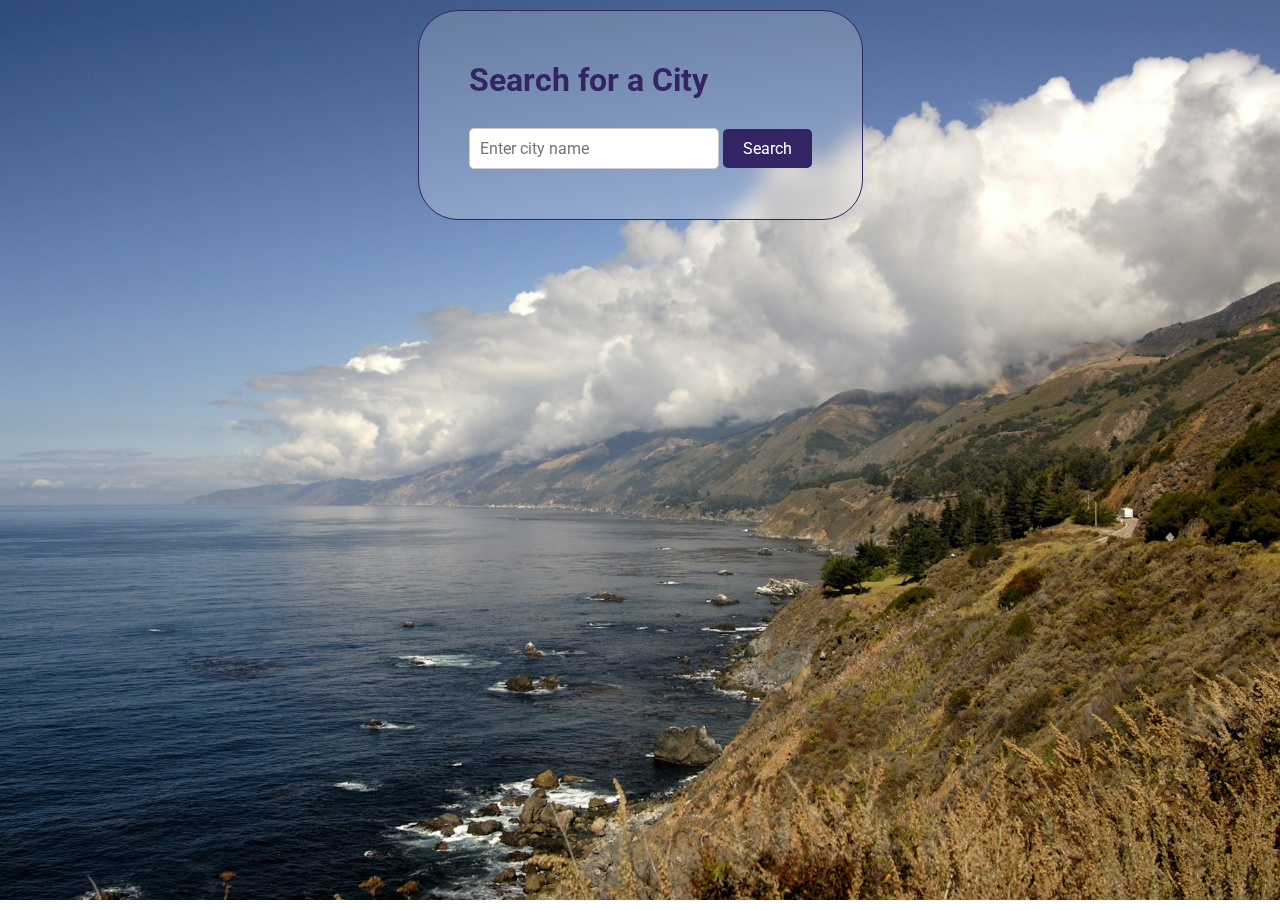
==== Weather_Forecast/search.html @ 80ade324 "weather forecast added" ====
<!DOCTYPE html>
<html lang="en">
<head>
    <meta charset="UTF-8" />
    <meta name="viewport" content="width=device-width, initial-scale=1.0" />
    <link rel="icon" href="assects/icons/icon.png" type="image/x-icon" />
    <link rel="stylesheet" href="style/style.css" />
    <title>City Search</title>
</head>
<body>
    <div class="search-container">
        <h1>Search for a City</h1>
        <form id="search-form">
            <input type="text" id="city-input" placeholder="Enter city name" required />
            <button type="submit">Search</button>
        </form>
    </div>

    <script>
        document.getElementById('search-form').addEventListener('submit', function(event) {
            event.preventDefault(); // Prevents the default form submission
            const cityName = document.getElementById('city-input').value;
            if (cityName) {
                window.location.href = `weather.html?city=${encodeURIComponent(cityName)}`;
            }
        });
    </script>
</body>
</html>
---- Weather_Forecast/style/style.css ----
@import url("https://fonts.googleapis.com/css2?family=Roboto:wght@400;500;700&display=swap");

* {
  padding: 0;
  margin: 0;
  box-sizing: border-box;
  list-style: none;
  font-family: "Roboto", sans-serif;
}

:root {
  --font-color-main: #332464;
  --white-color: #fff;
}

body {
  margin: 0;
  padding: 0;
  background-image: url("../assects/images/background.jpg");
  background-size: cover;
  background-position: center;
  background-repeat: no-repeat;
  background-attachment: fixed;
  height: 100vh;
}

.window {
  width: 500px;
  height: fit-content;
  padding-bottom: 50px;
  margin: 10px auto;
  border: 1px solid var(--font-color-main);
  border-radius: 40px;
  background: rgba(255, 255, 255, 0.2);
  backdrop-filter: blur(10px);
  -webkit-backdrop-filter: blur(10px);
  overflow: hidden;
}

nav {
  position: fixed; /* Keeps the navbar fixed in place */
  left: 50%; /* Positions the navbar horizontally at 50% */
  bottom: 5px; /* Sticks the navbar at the bottom */
  transform: translateX(
    -50%
  ); /* Centers the navbar by adjusting the horizontal alignment */
  display: flex;
  justify-content: center;
  align-items: center;
  width: 250px;
  height: 60px;
  border-radius: 40px;
  border: 2px solid var(--white-color);
  background: rgba(51, 36, 100, 0.3);
  backdrop-filter: blur(10px);
  -webkit-backdrop-filter: blur(10px);
}

nav ul {
  display: flex;
  gap: 20px;
}

nav ul li a {
  color: var(--white-color);
  font-size: 18px;
}

.active {
  background-color: var(--white-color);
  color: var(--font-color-main);
  border-radius: 100px;
  padding: 8px 15px;
}

#screen {
  width: 100%;
  height: 820px;
  margin: 0;
  display: flex;
  flex-direction: column;
  justify-content: space-between;
}

.city-name {
  color: var(--font-color-main);
  display: flex;
  justify-content: center;
  align-items: center;
  padding-top: 30px;
  gap: 5px;
}

.city-name i {
  font-size: 20px;
}

.weather-icon-css {
  display: flex;
  justify-content: center;
  align-items: center;
  width: 100%;
  height: 100px;
  margin-top: 10px;
}

.weather-icon-css img {
  width: 50%;
}

.weather-description {
  display: flex;
  flex-direction: column;
  align-items: center;
  color: var(--font-color-main);
}

.show-metric {
  padding-left: 30px;
  font-size: 90px;
  font-weight: 550;
}

.weather-details {
  font-size: 14px;
  margin: 20px 0;
  display: flex;
  flex-direction: column;
  align-items: center;
}

.details {
  margin-top: 10px;
}

.show-humidity,
.show-feels-like {
  font-size: 16px;
  margin-top: 5px;
}

.additional-weather-details {
  display: grid;
  grid-template-columns: 1fr 1fr; /* 2 columns */
  grid-gap: 10px; /* Spacing between fields */
  width: 90%;
  margin-top: 20px;
}

.weather-field {
  background-color: rgba(255, 255, 255, 0.6);
  padding: 10px;
  border-radius: 10px;
  font-size: 14px;
  text-align: center;
}

.forcasts-box {
  display: flex;
  justify-content: space-between; /* Align today and 6-day forecasts properly */
  padding: 0 10px; /* Add some padding to the left and right */
  margin: 20px 0;
  color: var(--font-color-main);
}

.forecast-box-inside {
  display: flex;
  justify-content: space-between;
  gap: 10px;
}

.today-forecast {
  width: 100px;
  height: 160px;
  border-radius: 20px;
  display: flex;
  flex-direction: column;
  justify-content: center;
  align-items: center;
  background-color: var(--white-color);
  margin-right: 15px; /* Add some spacing between today and 6-day forecast */
}

.weather-icon-today img {
  width: 40px;
}

.temp-today {
  font-weight: 500;
}

.weather-main-today {
  font-size: 13px;
}

.forecast {
  display: flex;
  flex-direction: column;
  justify-content: center;
  flex-grow: 1; /* Allow the forecast box to take available space */
  border-radius: 20px;
  background-color: var(--white-color);
  padding-left: 10px;
}

/* Style for each forecast item */
.forecast-item {
  display: flex;
  flex-direction: column;
  align-items: center;
  background-color: rgba(47, 168, 255, 0.249);
  padding: 15px; /* Increased padding for better spacing */
  border-radius: 10px;
  text-align: center;
  width: 100px; /* Consistent width for all items */
  height: 160px;
  margin: 5px 5px; /* Add margin between items for even spacing */
}

.weather-icon-forecast img {
  width: 50px; /* Slightly increased size for better visibility */
}

.day-name,
.temp-forecast,
.weather-main-forecast {
  font-weight: 500;
  color: var(--font-color-main);
}

.temp-forecast {
  margin: 5px 0; /* Consistent margin for temperature forecast */
}
.weather-main-forecast {
  font-size: 14px; /* Increased font size for better readability */
  margin-top: 5px; /* Add some space between the icon and description */
}

.search-container {
  width:fit-content;
  height: fit-content;
  padding: 50px;
  margin: 10px auto;
  border: 1px solid var(--font-color-main);
  border-radius: 40px;
  background: rgba(255, 255, 255, 0.2);
  backdrop-filter: blur(10px);
  -webkit-backdrop-filter: blur(10px);
  overflow: hidden;
}
h1 {
  margin-bottom: 20px;
  color: var(--font-color-main);
}

#city-input {
  padding: 10px;
  font-size: 16px;
  width: 250px;
  border: 1px solid #ccc;
  border-radius: 5px;
}

button {
  padding: 10px 20px;
  font-size: 16px;
  border: none;
  border-radius: 5px;
  background-color: var(--font-color-main);
  color: #fff;
  cursor: pointer;
  margin-top: 10px;
}

button:hover {
  background-color: #2a1a5c;
}
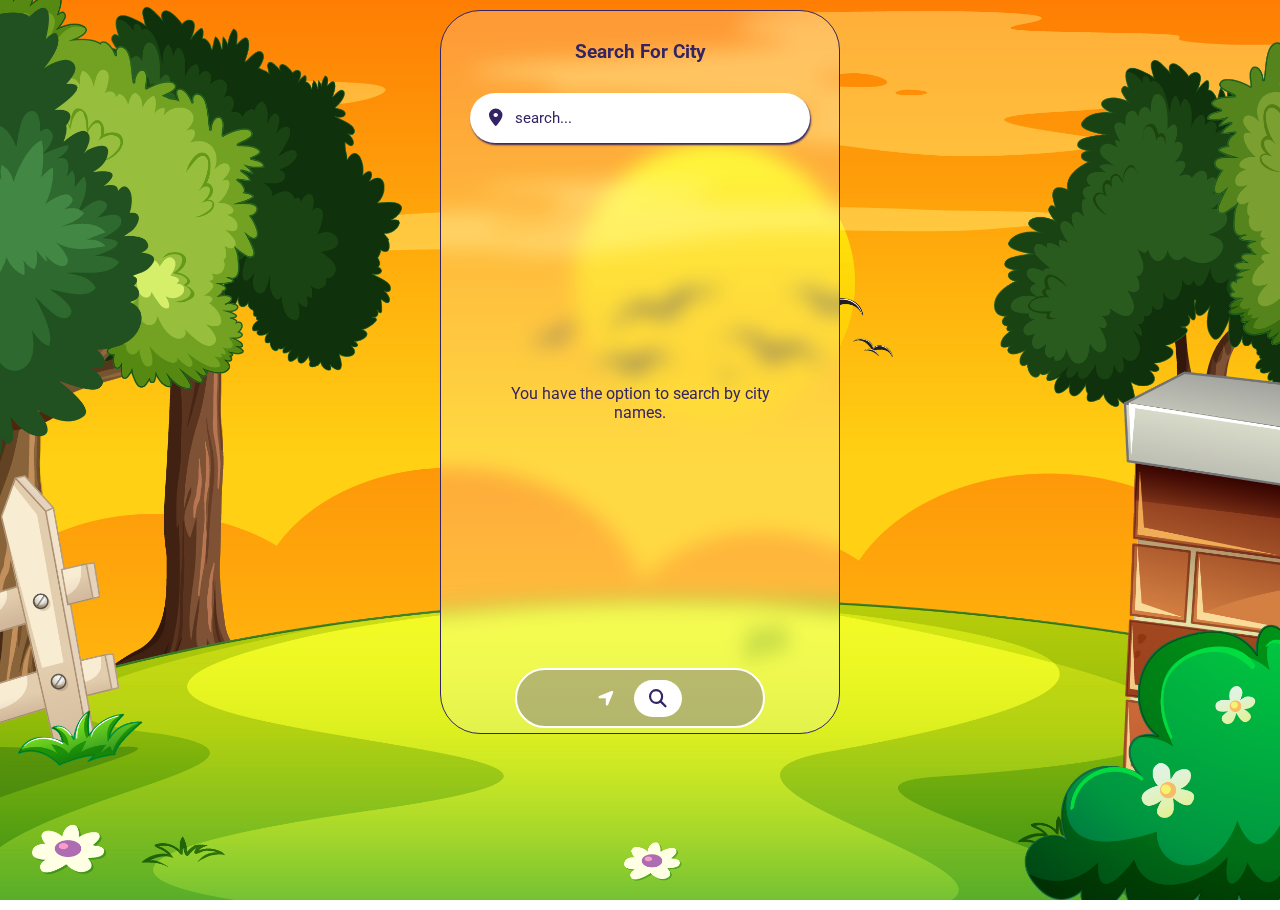
==== commit cc0c9ad7: "Final commit" ====
--- a/Weather_Forecast/search.html
+++ b/Weather_Forecast/search.html
@@ -1,29 +1,101 @@
 <!DOCTYPE html>
 <html lang="en">
-<head>
+  <head>
     <meta charset="UTF-8" />
     <meta name="viewport" content="width=device-width, initial-scale=1.0" />
     <link rel="icon" href="assects/icons/icon.png" type="image/x-icon" />
-    <link rel="stylesheet" href="style/style.css" />
-    <title>City Search</title>
-</head>
-<body>
-    <div class="search-container">
-        <h1>Search for a City</h1>
-        <form id="search-form">
-            <input type="text" id="city-input" placeholder="Enter city name" required />
-            <button type="submit">Search</button>
-        </form>
+    <link
+      rel="stylesheet"
+      href="https://cdnjs.cloudflare.com/ajax/libs/font-awesome/6.4.0/css/all.min.css"
+    />
+    <link rel="stylesheet" href="style/search.css" />
+    <title>Document</title>
+  </head>
+
+  <body>
+    <div class="window">
+      <nav>
+        <ul>
+          <li>
+            <a href="index.html"><i class="fa-solid fa-location-arrow"></i></a>
+          </li>
+          <li>
+            <a class="active" href="search.html"
+              ><i class="fa-solid fa-magnifying-glass"></i
+            ></a>
+          </li>
+        </ul>
+      </nav>
+
+      <h3>Search For City</h3>
+
+      <div class="search">
+        <div class="search-icon"><i class="fa-solid fa-location-dot"></i></div>
+        <input class="searchinput" type="text" placeholder="search..." />
+      </div>
+
+      <div class="message">
+        <p>You have the option to search by city names.</p>
+      </div>
+
+      <div class="error-message">
+        <p>
+          One of the specified locations (city, state, or country) was not
+          found. Please try again
+        </p>
+      </div>
+
+      <div class="return">
+        <div class="box">
+          <div class="weather-box">
+            <div class="name">
+              <div class="city-name">Sylhet</div>
+              <div class="weather-temp">20°</div>
+            </div>
+            <div class="weather-icon">
+              <img class="weather-img" src="img/haze.png" alt="" />
+            </div>
+          </div>
+
+          <div class="weather-desc">
+            <div class="desc-box">
+              <div class="desc-icon"><i class="fa-solid fa-wind"></i></div>
+              <div class="desc-name">Wind</div>
+              <div class="desc-info wind">15 m/s</div>
+            </div>
+
+            <div class="desc-box">
+              <div class="desc-icon">
+                <i class="fa-solid fa-temperature-full"></i>
+              </div>
+              <div class="desc-name">Pressure</div>
+              <div class="desc-info pressure">15 mbar</div>
+            </div>
+
+            <div class="desc-box">
+              <div class="desc-icon"><i class="fa-solid fa-droplet"></i></div>
+              <div class="desc-name">Humidity</div>
+              <div class="desc-info humidity">50%</div>
+            </div>
+          </div>
+
+          <div class="weather-desc">
+            <div class="desc-box">
+              <div class="desc-icon"><i class="fa-solid fa-sun"></i></div>
+              <div class="desc-name">Sun Rise</div>
+              <div class="desc-info sunrise">12:00:00</div>
+            </div>
+
+            <div class="desc-box">
+              <div class="desc-icon"><i class="fa-solid fa-cloud-sun"></i></div>
+              <div class="desc-name">Sun Set</div>
+              <div class="desc-info sunset">12:00:00</div>
+            </div>
+          </div>
+        </div>
+      </div>
     </div>
 
-    <script>
-        document.getElementById('search-form').addEventListener('submit', function(event) {
-            event.preventDefault(); // Prevents the default form submission
-            const cityName = document.getElementById('city-input').value;
-            if (cityName) {
-                window.location.href = `weather.html?city=${encodeURIComponent(cityName)}`;
-            }
-        });
-    </script>
-</body>
+    <script src="scripts/search.js"></script>
+  </body>
 </html>
--- a/Weather_Forecast/style/search.css
+++ b/Weather_Forecast/style/search.css
@@ -0,0 +1,239 @@
+@import url("https://fonts.googleapis.com/css2?family=Roboto:wght@400;500;700&display=swap");
+
+* {
+  padding: 0;
+  margin: 0;
+  box-sizing: border-box;
+  list-style: none;
+  font-family: "Roboto", sans-serif;
+}
+
+:root {
+  --font-color-main: #332464;
+  --white-color: #fff;
+}
+
+body {
+  margin: 0;
+  padding: 0;
+  background-image: url("../assects/images/background5.jpg");
+  background-size: cover;
+  background-position: center;
+  background-repeat: no-repeat;
+  background-attachment: fixed;
+  height: 100vh;
+}
+
+.window {
+  width: 400px;
+  height: fit-content;
+  margin: 10px auto;
+  padding-bottom: 80px;
+  border: 1px solid var(--font-color-main);
+  border-radius: 40px;
+  background: rgba(255, 255, 255, 0.2);
+  backdrop-filter: blur(10px);
+  -webkit-backdrop-filter: blur(10px);
+  overflow: hidden;
+}
+
+nav {
+  position: fixed;
+  left: 50%;
+  bottom: 5px;
+  transform: translateX(-50%);
+  display: flex;
+  justify-content: center;
+  align-items: center;
+  width: 250px;
+  height: 60px;
+  border-radius: 40px;
+  border: 2px solid var(--white-color);
+  background: rgba(51, 36, 100, 0.3);
+  backdrop-filter: blur(10px);
+  -webkit-backdrop-filter: blur(10px);
+  z-index: 999;
+}
+
+nav ul {
+  display: flex;
+  gap: 20px;
+}
+
+nav ul li a {
+  color: var(--white-color);
+  font-size: 18px;
+}
+
+.active {
+  background-color: var(--white-color);
+  color: var(--font-color-main);
+  border-radius: 100px;
+  padding: 8px 15px;
+}
+
+h3 {
+  color: var(--font-color-main);
+  text-align: center;
+  margin: 30px 0;
+}
+
+.search {
+  width: 340px;
+  height: 50px;
+  margin: 10px auto;
+  border-radius: 40px;
+  display: flex;
+  justify-content: center;
+  align-items: center;
+  box-shadow: 1px 2px 2px var(--font-color-main);
+  background-color: var(--white-color);
+}
+
+.search-icon {
+  width: 18px;
+  height: 50px;
+  display: flex;
+  border-radius: 20px;
+  justify-content: center;
+  align-items: center;
+}
+
+.search-icon i {
+  font-size: 18px;
+  color: var(--font-color-main);
+}
+
+.search input {
+  width: 85%;
+  padding: 10px;
+  font-size: 15px;
+  color: var(--font-color-main);
+  border: none;
+  outline: none;
+}
+
+.search input::placeholder {
+  color: var(--font-color-main);
+}
+
+.error-message {
+  display: none;
+}
+
+.error-message p {
+  width: 100%;
+  height: 500px;
+  display: flex;
+  justify-content: center;
+  align-items: center;
+  color: var(--font-color-main);
+  text-align: center;
+  padding: 40px;
+}
+
+.message {
+  display: block;
+}
+
+.message p {
+  width: 100%;
+  height: 500px;
+  display: flex;
+  justify-content: center;
+  align-items: center;
+  color: var(--font-color-main);
+  text-align: center;
+  padding: 50px;
+}
+
+.return {
+  display: none;
+}
+
+.box {
+  max-width: 400px;
+  height: auto;
+  padding: 20px 40px;
+  margin: 10px auto;
+  border: 1px solid var(--font-color-main);
+  border-radius: 40px;
+  background: rgba(255, 255, 255, 0.2);
+  backdrop-filter: blur(10px);
+  -webkit-backdrop-filter: blur(10px);
+  overflow: hidden;
+}
+
+.weather-box {
+  height: 200px;
+  max-width: 320px;
+  border-radius: 40px;
+  margin-top: 10px;
+  display: flex;
+  justify-content: center;
+  align-items: center;
+  background-color: rgba(0, 0, 50, 0.3);
+  backdrop-filter: blur(10px);
+  -webkit-backdrop-filter: blur(10px);
+  box-shadow: 0px 4px 6px rgba(0, 0, 0, 0.1);
+  color: white;
+}
+
+.name {
+  padding-left: 40px;
+  width: 220px;
+  display: flex;
+  flex-direction: column;
+  gap: 5px;
+  color: var(--white-color);
+  height: auto;
+}
+
+.city-name {
+  font-size: 20px;
+}
+
+.weather-temp {
+  font-size: 60px;
+}
+
+.weather-icon {
+  padding: 0 20px;
+  width: 220px;
+  height: 170px;
+  display: flex;
+  align-items: center;
+  justify-content: center;
+}
+
+.weather-icon img {
+  width: 100%;
+}
+
+.weather-desc {
+  display: flex;
+  justify-content: center;
+  gap: 10px;
+}
+
+.desc-box {
+  width: 100px;
+  height: 100px;
+  padding: 15px;
+  border-radius: 20px;
+  margin-top: 10px;
+  background-color: rgba(0, 0, 50, 0.3);
+  backdrop-filter: blur(10px);
+  -webkit-backdrop-filter: blur(10px);
+  box-shadow: 0px 4px 6px rgba(0, 0, 0, 0.1);
+  color: var(--white-color);
+}
+
+@media (max-width: 400px) {
+  .pc {
+    border: none;
+    border-radius: none;
+    width: auto;
+    height: auto;
+  }
+}
